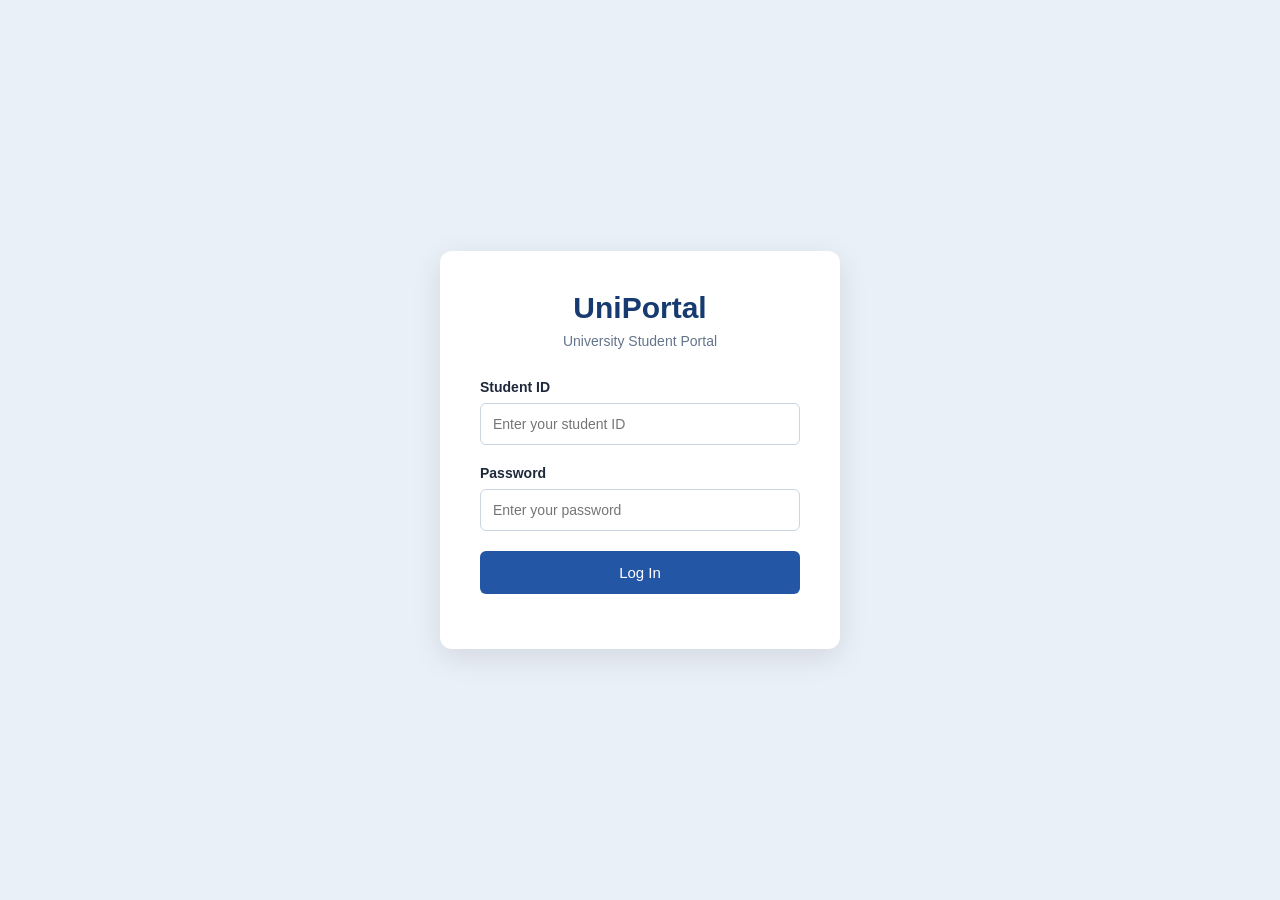
==== Uniportal/confirmation.html @ 0e0132c4 "Add files via upload" ====
<!DOCTYPE html>
<html lang="en">
<head>
    <meta charset="UTF-8">
    <meta name="viewport" content="width=device-width, initial-scale=1.0">
    <title>UniPortal - Confirm Registration</title>
    <link rel="stylesheet" href="style.css">
</head>
<body class="app-body">

    <div class="topbar">
        <div>
            <div class="topbar-brand">UniPortal</div>
            <div class="topbar-sub">Academic Affairs Management System</div>
        </div>
        <div class="topbar-user">Student ID: <span id="headerID"></span></div>
    </div>

    <div class="page">
        <div class="breadcrumb">
            Home &nbsp;&gt;&nbsp; Academic Affairs &nbsp;&gt;&nbsp;
            Course Registration &nbsp;&gt;&nbsp; <span>Confirmation</span>
        </div>

        <div class="card">
            <div class="step-indicator" id="stepLabel">Step 1 of 3</div>

            <!-- STEP 1 -->
            <div id="step1">
                <h2>Confirmation 1 of 3 — Review Your Selection</h2>
                <p class="muted">Please check that the information below is correct.</p>

                <div class="receipt">
                    <div class="receipt-row"><span>Student ID</span><span id="confID"></span></div>
                    <div class="receipt-row"><span>Course Code</span><span class="code" id="confCode"></span></div>
                    <div class="receipt-row"><span>Course Title</span><span id="confName"></span></div>
                    <div class="receipt-row"><span>Academic Term</span><span>Fall 2026 / Term 1</span></div>
                </div>

                <label class="check-line">
                    <input type="checkbox" id="check1">
                    I confirm that the course details shown above are correct.
                </label>

                <div class="btn-row">
                    <button type="button" class="btn" onclick="nextStep(1)">Next Confirmation</button>
                </div>
            </div>

            <!-- STEP 2 -->
            <div id="step2" style="display:none;">
                <h2>Confirmation 2 of 3 — Academic Policy Acknowledgement</h2>
                <p class="muted">Office of Academic Affairs · Student Regulations Section 4.2</p>

                <div class="info-box">
                    <b>Academic regulations extract.</b><br>
                    (a) A registered course may not be dropped after the add/drop deadline
                    without written approval from the course coordinator and the student's
                    academic advisor.<br>
                    (b) Attendance of at least 80% of all scheduled sessions is required for
                    eligibility to sit the final examination.<br>
                    (c) Any change to the registered course list after submission must be
                    requested in writing and is subject to a processing fee.<br>
                    (d) The University reserves the right to cancel a course due to
                    insufficient enrolment. In such cases an alternative course will be
                    assigned automatically.
                </div>

                <label class="check-line">
                    <input type="checkbox" id="check2">
                    I have read and understood the academic regulations stated above.
                </label>

                <div class="btn-row">
                    <button type="button" class="btn" onclick="nextStep(2)">Next Confirmation</button>
                </div>
            </div>

            <!-- STEP 3 -->
            <div id="step3" style="display:none;">
                <h2>Confirmation 3 of 3 — Final Declaration</h2>
                <p class="muted">This is the last step before your registration is recorded.</p>

                <div class="warn-box">
                    By submitting, you declare that the information provided is true and
                    complete. Once submitted, no further edits can be made through this
                    portal. Please review all previous confirmations carefully.
                </div>

                <label class="check-line">
                    <input type="checkbox" id="check3">
                    I declare that all information provided is accurate and complete.
                </label>

                <!-- BAD UX #3: the real submit button, styled to look like faint footer text -->
                <button type="button" class="hidden-submit" onclick="submitRegistration()"
                        title="Submit Course Registration">
                    Submit Course Registration
                </button>
            </div>
        </div>

        <div class="footer">UniPortal · Academic Affairs System · Version 3.7.2</div>
    </div>

    <script>
        /* ----------------------------------------------------------
           Guard: only a user who has selected a course may confirm.
           ---------------------------------------------------------- */
        const studentID = sessionStorage.getItem("studentID");
        const courseCode = sessionStorage.getItem("selectedCourseCode");
        const courseName = sessionStorage.getItem("selectedCourseName");

        if (!studentID) {
            window.location.href = "index.html";
        } else {
            document.getElementById("headerID").textContent = studentID;
            document.getElementById("confID").textContent = studentID;
        }

        if (!courseCode || !courseName) {
            window.location.href = "registration.html";
        } else {
            document.getElementById("confCode").textContent = courseCode;
            document.getElementById("confName").textContent = courseName;
        }

        /* ----------------------------------------------------------
           BAD UX #2: Multiple Confirmations
           Three separate confirmation screens, each with its own
           checkbox. Every one must be ticked before moving on.
           ---------------------------------------------------------- */
        function nextStep(current) {
            const box = document.getElementById("check" + current);
            if (!box.checked) {
                alert("Please tick the confirmation box before continuing.");
                return;
            }

            document.getElementById("step" + current).style.display = "none";
            const next = current + 1;
            document.getElementById("step" + next).style.display = "block";
            document.getElementById("stepLabel").textContent = "Step " + next + " of 3";
        }

        /* ----------------------------------------------------------
           Final submit. This function is only called by the hidden
           button at the bottom of step 3.
           ---------------------------------------------------------- */
        function submitRegistration() {
            if (!document.getElementById("check3").checked) {
                alert("Please confirm the final declaration before submitting.");
                return;
            }

            const reference =
                "UP-" + new Date().getFullYear() + "-" +
                Math.floor(100000 + Math.random() * 900000);

            sessionStorage.setItem("referenceNumber", reference);
            sessionStorage.setItem("registrationComplete", "true");
            window.location.href = "success.html";
        }
    </script>

</body>
</html>
---- Uniportal/style.css ----
* {
    margin: 0;
    padding: 0;
    box-sizing: border-box;
}

body {
    font-family: Arial, sans-serif;
    background: #eaf0f8;
    min-height: 100vh;
    display: flex;
    justify-content: center;
    align-items: center;
    color: #1e293b;
}

.login-container {
    background: white;
    width: 400px;
    max-width: 90%;
    padding: 40px;
    border-radius: 12px;
    box-shadow: 0 8px 30px rgba(0, 0, 0, 0.1);
}

h1 {
    text-align: center;
    color: #173b70;
    font-size: 30px;
    margin-bottom: 8px;
}

.subtitle {
    text-align: center;
    color: #64748b;
    font-size: 14px;
    margin-bottom: 30px;
}

label {
    display: block;
    margin-bottom: 8px;
    font-size: 14px;
    font-weight: bold;
}

input {
    width: 100%;
    padding: 12px;
    margin-bottom: 20px;
    border: 1px solid #cbd5e1;
    border-radius: 6px;
    font-size: 14px;
}

button {
    width: 100%;
    padding: 13px;
    background: #2456a6;
    color: white;
    border: none;
    border-radius: 6px;
    font-size: 15px;
    cursor: pointer;
}

button:hover {
    background: #173b70;
}

#errorMessage {
    color: red;
    font-size: 13px;
    margin-top: 15px;
    text-align: center;
}

/* ============================================================
   UniPortal - Academic system pages
   Above styles are untouched (login page + old dashboard).
   Everything below is NEW and only used by the new pages.
   ============================================================ */

/* New pages use normal top-to-bottom layout */
.app-body {
    display: block;
}

/* Top navigation bar */
.topbar {
    background: #173b70;
    color: #ffffff;
    padding: 14px 32px;
    display: flex;
    justify-content: space-between;
    align-items: center;
}
.topbar-brand {
    font-size: 18px;
    font-weight: bold;
    letter-spacing: 0.5px;
}
.topbar-sub {
    font-size: 11px;
    opacity: 0.75;
    margin-top: 3px;
}
.topbar-user {
    font-size: 13px;
    opacity: 0.9;
}

/* Page container */
.page {
    max-width: 960px;
    margin: 28px auto 40px;
    padding: 0 20px;
}

/* Breadcrumb navigation */
.breadcrumb {
    font-size: 12px;
    color: #64748b;
    margin-bottom: 16px;
}
.breadcrumb span {
    color: #2456a6;
}

/* Content card */
.card {
    background: #ffffff;
    border: 1px solid #dbe3ee;
    border-radius: 8px;
    padding: 28px 32px;
    box-shadow: 0 2px 10px rgba(15, 42, 80, 0.05);
    margin-bottom: 20px;
}
.card h2 {
    color: #173b70;
    font-size: 20px;
    margin-bottom: 6px;
}
.card h3 {
    color: #1e293b;
    font-size: 15px;
    margin: 24px 0 10px;
}
.muted {
    color: #64748b;
    font-size: 13px;
    line-height: 1.6;
}
.divider {
    height: 1px;
    background: #e2e8f0;
    margin: 22px 0;
}

/* Buttons on app pages (override the full-width login button) */
.btn {
    display: inline-block;
    width: auto;
    padding: 10px 22px;
    background: #2456a6;
    color: #ffffff;
    border: none;
    border-radius: 5px;
    font-size: 14px;
    cursor: pointer;
    text-decoration: none;
}
.btn:hover {
    background: #173b70;
}
.btn-secondary {
    background: #f1f5f9;
    color: #334155;
    border: 1px solid #cbd5e1;
}
.btn-secondary:hover {
    background: #e2e8f0;
}
.btn-small {
    padding: 7px 14px;
    font-size: 13px;
}
.btn-row {
    margin-top: 24px;
    display: flex;
    gap: 12px;
    align-items: center;
    flex-wrap: wrap;
}

/* Form fields on app pages */
.field {
    margin-bottom: 16px;
    max-width: 380px;
}
.field label {
    display: block;
    margin-bottom: 6px;
    font-size: 13px;
    font-weight: bold;
    color: #334155;
}
.field input,
.field select {
    width: 100%;
    padding: 10px 12px;
    margin: 0;
    border: 1px solid #cbd5e1;
    border-radius: 5px;
    font-size: 14px;
    background: #ffffff;
}

/* Info and warning boxes */
.info-box {
    background: #f1f6fd;
    border: 1px solid #c9d9f0;
    border-left: 4px solid #2456a6;
    padding: 12px 16px;
    font-size: 13px;
    color: #334155;
    line-height: 1.6;
    margin: 16px 0;
}
.warn-box {
    background: #fff8ed;
    border: 1px solid #f1d9ac;
    border-left: 4px solid #c98a12;
    padding: 12px 16px;
    font-size: 13px;
    color: #6b4e13;
    line-height: 1.6;
    margin: 16px 0;
}
.error-text {
    color: #c02626;
    font-size: 13px;
    margin-top: 10px;
    min-height: 18px;
}

/* Course table */
table.course-table {
    width: 100%;
    border-collapse: collapse;
    font-size: 13px;
    margin-top: 8px;
}
.course-table th {
    background: #f1f5f9;
    color: #334155;
    text-align: left;
    font-weight: bold;
    padding: 10px 12px;
    border: 1px solid #dbe3ee;
}
.course-table td {
    padding: 10px 12px;
    border: 1px solid #e2e8f0;
    color: #1e293b;
}
.course-table td:first-child {
    text-align: center;
    width: 44px;
}
.course-table input[type="checkbox"] {
    width: 16px;
    height: 16px;
    margin: 0;
    cursor: pointer;
}
.code {
    font-family: monospace;
    color: #173b70;
    font-weight: bold;
}
.full-tag {
    color: #c02626;
    font-size: 12px;
}

/* Session countdown */
.session-timer {
    font-size: 12px;
    color: #64748b;
}
.session-timer b {
    color: #c98a12;
}

/* Confirmation steps */
.step-indicator {
    font-size: 12px;
    color: #2456a6;
    font-weight: bold;
    letter-spacing: 0.5px;
    margin-bottom: 12px;
    text-transform: uppercase;
}
.check-line {
    display: flex;
    align-items: flex-start;
    gap: 10px;
    margin: 18px 0;
    font-size: 14px;
    color: #1e293b;
}
.check-line input {
    width: 16px;
    height: 16px;
    margin: 2px 0 0;
    cursor: pointer;
}

/* BAD UX #3: the real submit button, made almost invisible */
.hidden-submit {
    display: inline-block;
    margin-top: 28px;
    background: transparent;
    border: none;
    color: #cbd5e1;
    font-size: 11px;
    font-family: Arial, sans-serif;
    text-decoration: underline;
    cursor: pointer;
    padding: 2px;
}
.hidden-submit:hover {
    color: #94a3b8;
}

/* BAD UX #4: session timeout modal */
.modal-overlay {
    display: none;
    position: fixed;
    top: 0;
    left: 0;
    right: 0;
    bottom: 0;
    background: rgba(15, 30, 55, 0.55);
    justify-content: center;
    align-items: center;
    z-index: 999;
}
.modal-overlay.show {
    display: flex;
}
.modal {
    background: #ffffff;
    width: 420px;
    max-width: 90%;
    border-radius: 8px;
    padding: 28px;
    box-shadow: 0 12px 40px rgba(0, 0, 0, 0.25);
}
.modal h2 {
    color: #173b70;
    font-size: 18px;
    margin-bottom: 12px;
}
.modal p {
    font-size: 13px;
    color: #475569;
    line-height: 1.6;
    margin-bottom: 16px;
}
.modal .btn {
    width: 100%;
}

/* Success page */
.success-badge {
    display: inline-block;
    background: #e7f6ec;
    color: #166534;
    border: 1px solid #b7e1c1;
    border-radius: 4px;
    padding: 6px 12px;
    font-size: 13px;
    font-weight: bold;
    margin-bottom: 16px;
}
.receipt {
    background: #f8fafc;
    border: 1px dashed #cbd5e1;
    padding: 18px 20px;
    border-radius: 6px;
}
.receipt-row {
    display: flex;
    justify-content: space-between;
    font-size: 13px;
    padding: 6px 0;
    border-bottom: 1px solid #e2e8f0;
}
.receipt-row:last-child {
    border-bottom: none;
}
.receipt-row span:first-child {
    color: #64748b;
}

/* Footer */
.footer {
    text-align: center;
    color: #94a3b8;
    font-size: 12px;
    padding: 24px 0 40px;
}
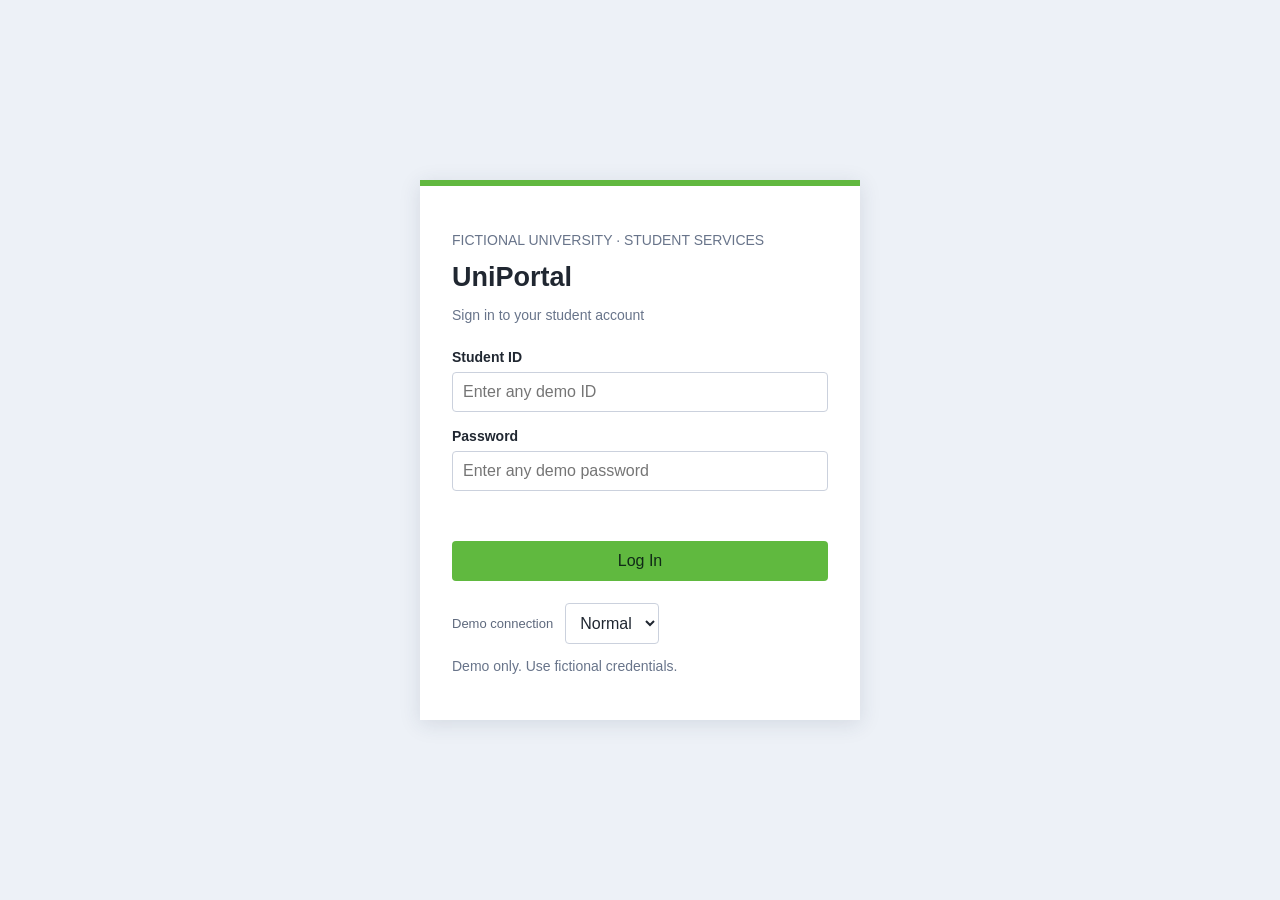
==== commit a8781645: "Build fictional course enrollment demo" ====
--- a/Uniportal/confirmation.html
+++ b/Uniportal/confirmation.html
@@ -1,167 +1,2 @@
-<!DOCTYPE html>
-<html lang="en">
-<head>
-    <meta charset="UTF-8">
-    <meta name="viewport" content="width=device-width, initial-scale=1.0">
-    <title>UniPortal - Confirm Registration</title>
-    <link rel="stylesheet" href="style.css">
-</head>
-<body class="app-body">
-
-    <div class="topbar">
-        <div>
-            <div class="topbar-brand">UniPortal</div>
-            <div class="topbar-sub">Academic Affairs Management System</div>
-        </div>
-        <div class="topbar-user">Student ID: <span id="headerID"></span></div>
-    </div>
-
-    <div class="page">
-        <div class="breadcrumb">
-            Home &nbsp;&gt;&nbsp; Academic Affairs &nbsp;&gt;&nbsp;
-            Course Registration &nbsp;&gt;&nbsp; <span>Confirmation</span>
-        </div>
-
-        <div class="card">
-            <div class="step-indicator" id="stepLabel">Step 1 of 3</div>
-
-            <!-- STEP 1 -->
-            <div id="step1">
-                <h2>Confirmation 1 of 3 — Review Your Selection</h2>
-                <p class="muted">Please check that the information below is correct.</p>
-
-                <div class="receipt">
-                    <div class="receipt-row"><span>Student ID</span><span id="confID"></span></div>
-                    <div class="receipt-row"><span>Course Code</span><span class="code" id="confCode"></span></div>
-                    <div class="receipt-row"><span>Course Title</span><span id="confName"></span></div>
-                    <div class="receipt-row"><span>Academic Term</span><span>Fall 2026 / Term 1</span></div>
-                </div>
-
-                <label class="check-line">
-                    <input type="checkbox" id="check1">
-                    I confirm that the course details shown above are correct.
-                </label>
-
-                <div class="btn-row">
-                    <button type="button" class="btn" onclick="nextStep(1)">Next Confirmation</button>
-                </div>
-            </div>
-
-            <!-- STEP 2 -->
-            <div id="step2" style="display:none;">
-                <h2>Confirmation 2 of 3 — Academic Policy Acknowledgement</h2>
-                <p class="muted">Office of Academic Affairs · Student Regulations Section 4.2</p>
-
-                <div class="info-box">
-                    <b>Academic regulations extract.</b><br>
-                    (a) A registered course may not be dropped after the add/drop deadline
-                    without written approval from the course coordinator and the student's
-                    academic advisor.<br>
-                    (b) Attendance of at least 80% of all scheduled sessions is required for
-                    eligibility to sit the final examination.<br>
-                    (c) Any change to the registered course list after submission must be
-                    requested in writing and is subject to a processing fee.<br>
-                    (d) The University reserves the right to cancel a course due to
-                    insufficient enrolment. In such cases an alternative course will be
-                    assigned automatically.
-                </div>
-
-                <label class="check-line">
-                    <input type="checkbox" id="check2">
-                    I have read and understood the academic regulations stated above.
-                </label>
-
-                <div class="btn-row">
-                    <button type="button" class="btn" onclick="nextStep(2)">Next Confirmation</button>
-                </div>
-            </div>
-
-            <!-- STEP 3 -->
-            <div id="step3" style="display:none;">
-                <h2>Confirmation 3 of 3 — Final Declaration</h2>
-                <p class="muted">This is the last step before your registration is recorded.</p>
-
-                <div class="warn-box">
-                    By submitting, you declare that the information provided is true and
-                    complete. Once submitted, no further edits can be made through this
-                    portal. Please review all previous confirmations carefully.
-                </div>
-
-                <label class="check-line">
-                    <input type="checkbox" id="check3">
-                    I declare that all information provided is accurate and complete.
-                </label>
-
-                <!-- BAD UX #3: the real submit button, styled to look like faint footer text -->
-                <button type="button" class="hidden-submit" onclick="submitRegistration()"
-                        title="Submit Course Registration">
-                    Submit Course Registration
-                </button>
-            </div>
-        </div>
-
-        <div class="footer">UniPortal · Academic Affairs System · Version 3.7.2</div>
-    </div>
-
-    <script>
-        /* ----------------------------------------------------------
-           Guard: only a user who has selected a course may confirm.
-           ---------------------------------------------------------- */
-        const studentID = sessionStorage.getItem("studentID");
-        const courseCode = sessionStorage.getItem("selectedCourseCode");
-        const courseName = sessionStorage.getItem("selectedCourseName");
-
-        if (!studentID) {
-            window.location.href = "index.html";
-        } else {
-            document.getElementById("headerID").textContent = studentID;
-            document.getElementById("confID").textContent = studentID;
-        }
-
-        if (!courseCode || !courseName) {
-            window.location.href = "registration.html";
-        } else {
-            document.getElementById("confCode").textContent = courseCode;
-            document.getElementById("confName").textContent = courseName;
-        }
-
-        /* ----------------------------------------------------------
-           BAD UX #2: Multiple Confirmations
-           Three separate confirmation screens, each with its own
-           checkbox. Every one must be ticked before moving on.
-           ---------------------------------------------------------- */
-        function nextStep(current) {
-            const box = document.getElementById("check" + current);
-            if (!box.checked) {
-                alert("Please tick the confirmation box before continuing.");
-                return;
-            }
-
-            document.getElementById("step" + current).style.display = "none";
-            const next = current + 1;
-            document.getElementById("step" + next).style.display = "block";
-            document.getElementById("stepLabel").textContent = "Step " + next + " of 3";
-        }
-
-        /* ----------------------------------------------------------
-           Final submit. This function is only called by the hidden
-           button at the bottom of step 3.
-           ---------------------------------------------------------- */
-        function submitRegistration() {
-            if (!document.getElementById("check3").checked) {
-                alert("Please confirm the final declaration before submitting.");
-                return;
-            }
-
-            const reference =
-                "UP-" + new Date().getFullYear() + "-" +
-                Math.floor(100000 + Math.random() * 900000);
-
-            sessionStorage.setItem("referenceNumber", reference);
-            sessionStorage.setItem("registrationComplete", "true");
-            window.location.href = "success.html";
-        }
-    </script>
-
-</body>
-</html>
+<!doctype html>
+<html lang="en"><head><meta charset="utf-8"><meta name="viewport" content="width=device-width,initial-scale=1"><meta name="theme-color" content="#61b83f"><title>UniPortal | Student Services</title><link rel="stylesheet" href="style.css"><script src="script.js" defer></script></head><body><div id="app"></div></body></html>
--- a/Uniportal/style.css
+++ b/Uniportal/style.css
@@ -1,415 +1,101 @@
-
-* {
-    margin: 0;
-    padding: 0;
-    box-sizing: border-box;
+:root{font-family:Arial,sans-serif;color:#202731;background:#f2f4f9;font-size:16px}
+*{box-sizing:border-box}
+body{margin:0}
+button,input,select{font:inherit}
+button,select{cursor:pointer}
+button:disabled{cursor:wait;opacity:.65}
+a{color:inherit}
+.shell{min-height:100vh;padding-left:64px}
+.sidebar{position:fixed;inset:0 auto 0 0;width:64px;background:#61b83f;display:flex;flex-direction:column;align-items:center;gap:12px;padding:12px 6px;z-index:2}
+.nav-icon{display:grid;place-items:center;border:0;background:transparent;color:#173f30;width:44px;height:44px;border-radius:4px;font-size:22px;text-decoration:none}
+.nav-icon.active,.nav-icon:hover{background:#fff;color:#59ad3e}
+.nav-bottom{margin-top:auto}
+.topbar{background:#fff;min-height:65px;display:flex;align-items:center;justify-content:space-between;padding:12px 28px;border-bottom:1px solid #dce1e9}
+.topbar h1{font-size:22px;font-weight:400;margin:0}
+.tools{display:flex;align-items:center;gap:10px}
+.delay-label{font-size:13px;color:#5e697d}
+.delay-select,select,input{border:1px solid #cbd1dd;border-radius:4px;background:white;padding:10px;color:#202731}
+.content{padding:24px 28px;max-width:1450px;margin:auto}
+.heading-row,.toolbar,.toolbar-actions,.tabs,.row{display:flex;align-items:center;gap:12px}
+.heading-row{justify-content:space-between;flex-wrap:wrap;margin-bottom:20px}
+.heading-row h2{font-size:29px;font-weight:400;margin:0}
+.tabs{gap:28px;color:#68728a}
+.tabs span:first-child{color:#202731;border-bottom:2px solid #61b83f;padding:12px}
+.dashboard-grid{display:grid;grid-template-columns:1fr 1fr;gap:16px;align-items:start}
+.column{display:grid;gap:16px}
+.widget{background:#e3e7f1;padding:14px;border-radius:4px}
+.widget h3{font-size:20px;font-weight:400;margin:0 0 18px}
+.widget-body{background:white;padding:17px;border-radius:4px;line-height:1.55;color:#606b7f}
+.widget-body strong{color:#222}
+.widget.empty .widget-body{text-align:center}
+.text-link{border:0;background:none;color:#436393;padding:0;text-decoration:underline;cursor:pointer}
+.btn{border:1px solid transparent;border-radius:4px;padding:10px 17px;background:#60b93f;color:#102a17;white-space:nowrap}
+.btn:hover{background:#51a934}
+.btn.secondary{background:#f4f6fa;border-color:#aab3c2;color:#303a4c}
+.btn.secondary:hover{background:#e6eaf1}
+.btn.muted{background:#e1e5ee;color:#677086}
+.toolbar{justify-content:space-between;flex-wrap:wrap;padding-bottom:16px;border-bottom:1px solid #d2d7e1}
+.toolbar+.toolbar{padding-top:16px;border:0}
+.toolbar-actions{flex-wrap:wrap}
+.field{display:grid;gap:7px;margin-bottom:16px}
+.field label{font-size:14px;font-weight:bold}
+.field input{width:100%}
+.term{min-width:260px}
+.search{max-width:240px}
+.table-wrap{overflow-x:auto}
+.course-table{width:100%;border-spacing:0 7px;min-width:840px;text-align:left}
+.course-table th{font-size:12px;letter-spacing:.04em;color:#65718b;padding:12px}
+.course-table td{background:white;padding:14px 12px;border-block:1px solid #e1e6ed}
+.course-table td:first-child{border-left:1px solid #e1e6ed;border-radius:4px 0 0 4px}
+.course-table td:last-child{border-right:1px solid #e1e6ed;border-radius:0 4px 4px 0}
+.course-code{line-height:1.5}
+.course-code small{display:block;color:#657086}
+.status{font-size:13px;color:#3d8a43;font-weight:bold}
+.status.closed{color:#ba4050}
+.select-course{width:18px;height:18px;accent-color:#62b83f}
+.session{font-size:13px;color:#6a7488}
+.card{max-width:760px;background:#fff;border:1px solid #e0e5ed;border-radius:4px;padding:26px;margin:auto}
+.card h2{font-size:24px;font-weight:400;margin:0 0 12px}
+.card p{line-height:1.6;color:#5f6a7d}
+.notice{background:#edf3e9;border-left:4px solid #61b83f;padding:15px;line-height:1.5;margin:20px 0}
+.warning{background:#fff7e7;border-left-color:#d69c39}
+.login-page{min-height:100vh;display:grid;place-items:center;padding:24px;background:#edf1f7}
+.login-card{width:min(440px,100%);background:#fff;border-top:6px solid #61b83f;padding:32px;box-shadow:0 4px 20px #243b5320}
+.brand{font-size:27px;margin:0 0 6px}
+.eyebrow,.subtle{color:#68748a;font-size:14px}
+.login-card form{margin-top:26px}
+.login-card .btn{width:100%}
+.error{color:#b53445;min-height:1.4em;font-size:14px}
+.step{font-size:13px;color:#5a7082;text-transform:uppercase;letter-spacing:.06em}
+.receipt{background:#f6f8fb;padding:16px;margin:20px 0}
+.receipt-row{display:flex;justify-content:space-between;gap:16px;padding:8px 0;border-bottom:1px solid #e2e6ed}
+.receipt-row:last-child{border:0}
+.checkline{display:flex;align-items:flex-start;gap:10px;margin:24px 0;line-height:1.5}
+.checkline input{width:18px;height:18px;accent-color:#61b83f;flex-shrink:0}
+.hidden-submit{border:0;background:transparent;color:#7d879a;text-decoration:underline;font-size:12px;padding:2px;cursor:pointer}
+.hidden-submit:focus{outline:2px solid #315d93}
+.success-label{display:inline-block;color:#276e34;background:#e5f4e4;padding:7px 12px;border-radius:4px;font-weight:bold}
+.overlay{position:fixed;inset:0;background:#1d2a3d80;display:grid;place-items:center;z-index:10;padding:20px}
+.modal{background:white;max-width:440px;width:100%;padding:26px;border-radius:4px;box-shadow:0 12px 36px #0003}
+.modal h2{margin-top:0;font-size:21px}
+.loading{position:fixed;inset:0;background:#ffffffa6;z-index:20;display:grid;place-items:center}
+.loading-box{background:white;padding:18px 28px;border:1px solid #d9e0e8;box-shadow:0 4px 18px #0002;border-radius:4px}
+.spinner{display:inline-block;width:17px;height:17px;border:2px solid #c4dec0;border-top-color:#55ac3a;border-radius:50%;animation:spin .8s linear infinite;vertical-align:middle;margin-right:10px}
+@keyframes spin{to{transform:rotate(360deg)}
 }
-
-body {
-    font-family: Arial, sans-serif;
-    background: #eaf0f8;
-    min-height: 100vh;
-    display: flex;
-    justify-content: center;
-    align-items: center;
-    color: #1e293b;
+.footer{text-align:center;color:#798497;font-size:12px;padding:28px}
+.visually-hidden{position:absolute;width:1px;height:1px;padding:0;margin:-1px;overflow:hidden;clip:rect(0,0,0,0);white-space:nowrap;border:0}
+@media(max-width:700px){.shell{padding-left:48px}
+.sidebar{width:48px;padding-inline:2px}
+.nav-icon{width:40px;height:40px}
+.topbar{padding:12px 14px}
+.topbar h1{font-size:19px}
+.content{padding:18px 14px}
+.dashboard-grid{grid-template-columns:1fr}
+.tabs{gap:12px;font-size:13px}
+.delay-label{display:none}
+.toolbar-actions{gap:6px}
+.btn{padding:10px}
+.term{min-width:0;width:100%}
+.receipt-row{flex-direction:column;gap:2px}
 }
-
-.login-container {
-    background: white;
-    width: 400px;
-    max-width: 90%;
-    padding: 40px;
-    border-radius: 12px;
-    box-shadow: 0 8px 30px rgba(0, 0, 0, 0.1);
-}
-
-h1 {
-    text-align: center;
-    color: #173b70;
-    font-size: 30px;
-    margin-bottom: 8px;
-}
-
-.subtitle {
-    text-align: center;
-    color: #64748b;
-    font-size: 14px;
-    margin-bottom: 30px;
-}
-
-label {
-    display: block;
-    margin-bottom: 8px;
-    font-size: 14px;
-    font-weight: bold;
-}
-
-input {
-    width: 100%;
-    padding: 12px;
-    margin-bottom: 20px;
-    border: 1px solid #cbd5e1;
-    border-radius: 6px;
-    font-size: 14px;
-}
-
-button {
-    width: 100%;
-    padding: 13px;
-    background: #2456a6;
-    color: white;
-    border: none;
-    border-radius: 6px;
-    font-size: 15px;
-    cursor: pointer;
-}
-
-button:hover {
-    background: #173b70;
-}
-
-#errorMessage {
-    color: red;
-    font-size: 13px;
-    margin-top: 15px;
-    text-align: center;
-}
-
-/* ============================================================
-   UniPortal - Academic system pages
-   Above styles are untouched (login page + old dashboard).
-   Everything below is NEW and only used by the new pages.
-   ============================================================ */
-
-/* New pages use normal top-to-bottom layout */
-.app-body {
-    display: block;
-}
-
-/* Top navigation bar */
-.topbar {
-    background: #173b70;
-    color: #ffffff;
-    padding: 14px 32px;
-    display: flex;
-    justify-content: space-between;
-    align-items: center;
-}
-.topbar-brand {
-    font-size: 18px;
-    font-weight: bold;
-    letter-spacing: 0.5px;
-}
-.topbar-sub {
-    font-size: 11px;
-    opacity: 0.75;
-    margin-top: 3px;
-}
-.topbar-user {
-    font-size: 13px;
-    opacity: 0.9;
-}
-
-/* Page container */
-.page {
-    max-width: 960px;
-    margin: 28px auto 40px;
-    padding: 0 20px;
-}
-
-/* Breadcrumb navigation */
-.breadcrumb {
-    font-size: 12px;
-    color: #64748b;
-    margin-bottom: 16px;
-}
-.breadcrumb span {
-    color: #2456a6;
-}
-
-/* Content card */
-.card {
-    background: #ffffff;
-    border: 1px solid #dbe3ee;
-    border-radius: 8px;
-    padding: 28px 32px;
-    box-shadow: 0 2px 10px rgba(15, 42, 80, 0.05);
-    margin-bottom: 20px;
-}
-.card h2 {
-    color: #173b70;
-    font-size: 20px;
-    margin-bottom: 6px;
-}
-.card h3 {
-    color: #1e293b;
-    font-size: 15px;
-    margin: 24px 0 10px;
-}
-.muted {
-    color: #64748b;
-    font-size: 13px;
-    line-height: 1.6;
-}
-.divider {
-    height: 1px;
-    background: #e2e8f0;
-    margin: 22px 0;
-}
-
-/* Buttons on app pages (override the full-width login button) */
-.btn {
-    display: inline-block;
-    width: auto;
-    padding: 10px 22px;
-    background: #2456a6;
-    color: #ffffff;
-    border: none;
-    border-radius: 5px;
-    font-size: 14px;
-    cursor: pointer;
-    text-decoration: none;
-}
-.btn:hover {
-    background: #173b70;
-}
-.btn-secondary {
-    background: #f1f5f9;
-    color: #334155;
-    border: 1px solid #cbd5e1;
-}
-.btn-secondary:hover {
-    background: #e2e8f0;
-}
-.btn-small {
-    padding: 7px 14px;
-    font-size: 13px;
-}
-.btn-row {
-    margin-top: 24px;
-    display: flex;
-    gap: 12px;
-    align-items: center;
-    flex-wrap: wrap;
-}
-
-/* Form fields on app pages */
-.field {
-    margin-bottom: 16px;
-    max-width: 380px;
-}
-.field label {
-    display: block;
-    margin-bottom: 6px;
-    font-size: 13px;
-    font-weight: bold;
-    color: #334155;
-}
-.field input,
-.field select {
-    width: 100%;
-    padding: 10px 12px;
-    margin: 0;
-    border: 1px solid #cbd5e1;
-    border-radius: 5px;
-    font-size: 14px;
-    background: #ffffff;
-}
-
-/* Info and warning boxes */
-.info-box {
-    background: #f1f6fd;
-    border: 1px solid #c9d9f0;
-    border-left: 4px solid #2456a6;
-    padding: 12px 16px;
-    font-size: 13px;
-    color: #334155;
-    line-height: 1.6;
-    margin: 16px 0;
-}
-.warn-box {
-    background: #fff8ed;
-    border: 1px solid #f1d9ac;
-    border-left: 4px solid #c98a12;
-    padding: 12px 16px;
-    font-size: 13px;
-    color: #6b4e13;
-    line-height: 1.6;
-    margin: 16px 0;
-}
-.error-text {
-    color: #c02626;
-    font-size: 13px;
-    margin-top: 10px;
-    min-height: 18px;
-}
-
-/* Course table */
-table.course-table {
-    width: 100%;
-    border-collapse: collapse;
-    font-size: 13px;
-    margin-top: 8px;
-}
-.course-table th {
-    background: #f1f5f9;
-    color: #334155;
-    text-align: left;
-    font-weight: bold;
-    padding: 10px 12px;
-    border: 1px solid #dbe3ee;
-}
-.course-table td {
-    padding: 10px 12px;
-    border: 1px solid #e2e8f0;
-    color: #1e293b;
-}
-.course-table td:first-child {
-    text-align: center;
-    width: 44px;
-}
-.course-table input[type="checkbox"] {
-    width: 16px;
-    height: 16px;
-    margin: 0;
-    cursor: pointer;
-}
-.code {
-    font-family: monospace;
-    color: #173b70;
-    font-weight: bold;
-}
-.full-tag {
-    color: #c02626;
-    font-size: 12px;
-}
-
-/* Session countdown */
-.session-timer {
-    font-size: 12px;
-    color: #64748b;
-}
-.session-timer b {
-    color: #c98a12;
-}
-
-/* Confirmation steps */
-.step-indicator {
-    font-size: 12px;
-    color: #2456a6;
-    font-weight: bold;
-    letter-spacing: 0.5px;
-    margin-bottom: 12px;
-    text-transform: uppercase;
-}
-.check-line {
-    display: flex;
-    align-items: flex-start;
-    gap: 10px;
-    margin: 18px 0;
-    font-size: 14px;
-    color: #1e293b;
-}
-.check-line input {
-    width: 16px;
-    height: 16px;
-    margin: 2px 0 0;
-    cursor: pointer;
-}
-
-/* BAD UX #3: the real submit button, made almost invisible */
-.hidden-submit {
-    display: inline-block;
-    margin-top: 28px;
-    background: transparent;
-    border: none;
-    color: #cbd5e1;
-    font-size: 11px;
-    font-family: Arial, sans-serif;
-    text-decoration: underline;
-    cursor: pointer;
-    padding: 2px;
-}
-.hidden-submit:hover {
-    color: #94a3b8;
-}
-
-/* BAD UX #4: session timeout modal */
-.modal-overlay {
-    display: none;
-    position: fixed;
-    top: 0;
-    left: 0;
-    right: 0;
-    bottom: 0;
-    background: rgba(15, 30, 55, 0.55);
-    justify-content: center;
-    align-items: center;
-    z-index: 999;
-}
-.modal-overlay.show {
-    display: flex;
-}
-.modal {
-    background: #ffffff;
-    width: 420px;
-    max-width: 90%;
-    border-radius: 8px;
-    padding: 28px;
-    box-shadow: 0 12px 40px rgba(0, 0, 0, 0.25);
-}
-.modal h2 {
-    color: #173b70;
-    font-size: 18px;
-    margin-bottom: 12px;
-}
-.modal p {
-    font-size: 13px;
-    color: #475569;
-    line-height: 1.6;
-    margin-bottom: 16px;
-}
-.modal .btn {
-    width: 100%;
-}
-
-/* Success page */
-.success-badge {
-    display: inline-block;
-    background: #e7f6ec;
-    color: #166534;
-    border: 1px solid #b7e1c1;
-    border-radius: 4px;
-    padding: 6px 12px;
-    font-size: 13px;
-    font-weight: bold;
-    margin-bottom: 16px;
-}
-.receipt {
-    background: #f8fafc;
-    border: 1px dashed #cbd5e1;
-    padding: 18px 20px;
-    border-radius: 6px;
-}
-.receipt-row {
-    display: flex;
-    justify-content: space-between;
-    font-size: 13px;
-    padding: 6px 0;
-    border-bottom: 1px solid #e2e8f0;
-}
-.receipt-row:last-child {
-    border-bottom: none;
-}
-.receipt-row span:first-child {
-    color: #64748b;
-}
-
-/* Footer */
-.footer {
-    text-align: center;
-    color: #94a3b8;
-    font-size: 12px;
-    padding: 24px 0 40px;
-}
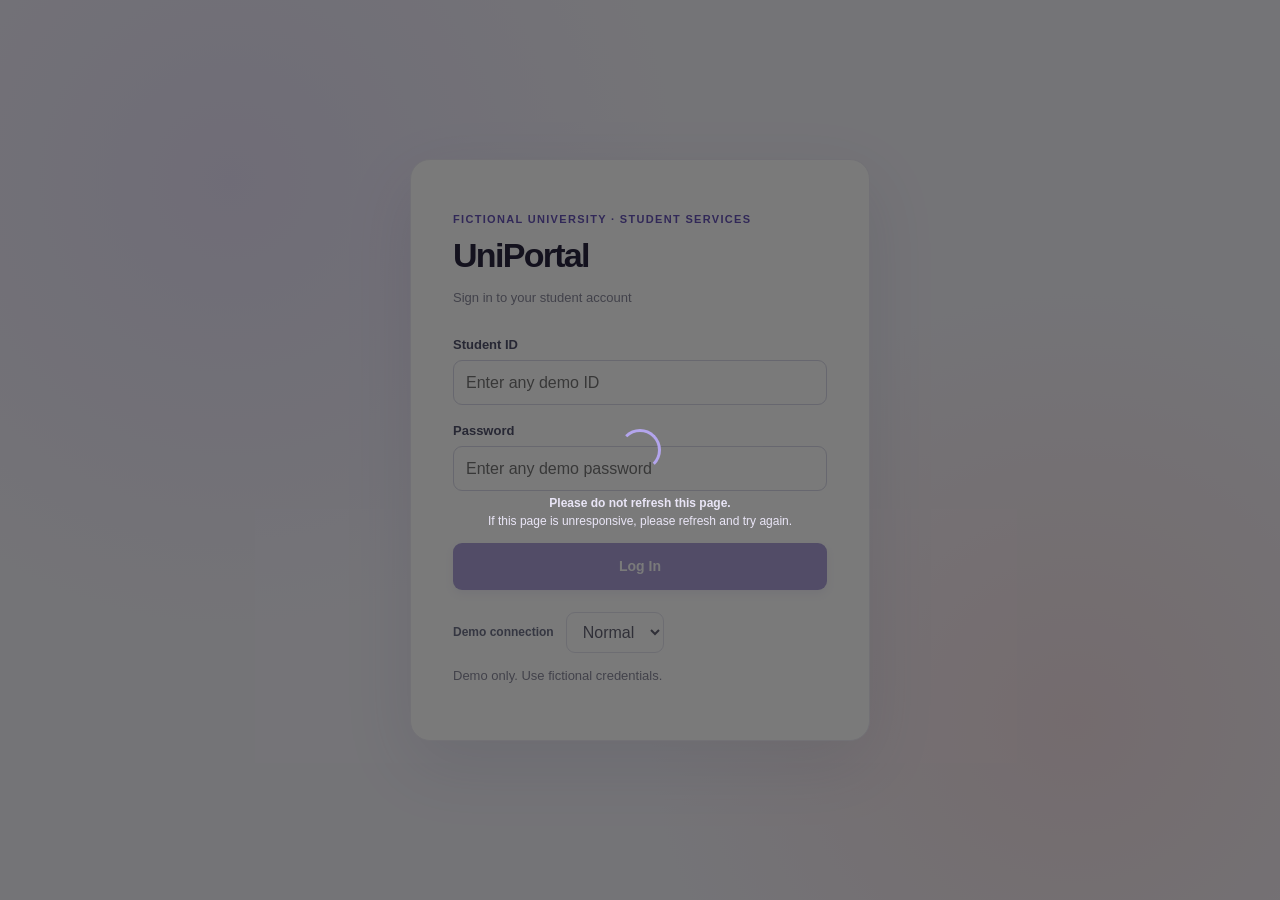
==== commit 2e84cfee: "Update Site source" ====
--- a/Uniportal/confirmation.html
+++ b/Uniportal/confirmation.html
@@ -1,2 +1,2 @@
 <!doctype html>
-<html lang="en"><head><meta charset="utf-8"><meta name="viewport" content="width=device-width,initial-scale=1"><meta name="theme-color" content="#61b83f"><title>UniPortal | Student Services</title><link rel="stylesheet" href="style.css"><script src="script.js" defer></script></head><body><div id="app"></div></body></html>
+<html lang="en"><head><meta charset="utf-8"><meta name="viewport" content="width=device-width,initial-scale=1"><meta name="theme-color" content="#24213e"><title>UniPortal | Student Services</title><link rel="stylesheet" href="style.css"><script src="sections.js" defer></script><script src="script.js" defer></script></head><body><div id="app"></div></body></html>
--- a/Uniportal/style.css
+++ b/Uniportal/style.css
@@ -1,101 +1,42 @@
-:root{font-family:Arial,sans-serif;color:#202731;background:#f2f4f9;font-size:16px}
+:root{font-family:Inter,"Segoe UI",Arial,sans-serif;color:#20243c;background:#f4f3fa;font-size:16px;--ink:#25243c;--muted:#70738a;--purple:#6754b8;--purple-dark:#504095;--border:#e5e4ee;--surface:#fff;--nav:#24213e}
 *{box-sizing:border-box}
 body{margin:0}
 button,input,select{font:inherit}
 button,select{cursor:pointer}
-button:disabled{cursor:wait;opacity:.65}
+button:disabled{cursor:wait;opacity:.55}
 a{color:inherit}
-.shell{min-height:100vh;padding-left:64px}
-.sidebar{position:fixed;inset:0 auto 0 0;width:64px;background:#61b83f;display:flex;flex-direction:column;align-items:center;gap:12px;padding:12px 6px;z-index:2}
-.nav-icon{display:grid;place-items:center;border:0;background:transparent;color:#173f30;width:44px;height:44px;border-radius:4px;font-size:22px;text-decoration:none}
-.nav-icon.active,.nav-icon:hover{background:#fff;color:#59ad3e}
+.shell{min-height:100vh;padding-left:76px}
+.sidebar{position:fixed;inset:0 auto 0 0;width:76px;background:linear-gradient(180deg,#292445,#1b1b32);display:flex;flex-direction:column;align-items:center;gap:12px;padding:20px 8px;z-index:2;box-shadow:4px 0 24px #27234212}
+.nav-logo{width:45px;height:45px;display:flex;align-items:center;justify-content:center;border-radius:14px;background:#fff;color:#52409a;font-weight:800;font-size:25px;letter-spacing:-2px;margin-bottom:28px}.nav-logo span{color:#ec9e80}
+.nav-icon{display:grid;place-items:center;border:0;background:transparent;color:#b8b3d0;width:46px;height:46px;border-radius:13px;font-size:22px;text-decoration:none;transition:background .18s,color .18s}
+.nav-icon.active,.nav-icon:hover{background:#7564bc;color:#fff}
 .nav-bottom{margin-top:auto}
-.topbar{background:#fff;min-height:65px;display:flex;align-items:center;justify-content:space-between;padding:12px 28px;border-bottom:1px solid #dce1e9}
-.topbar h1{font-size:22px;font-weight:400;margin:0}
+.topbar{background:#ffffffdc;min-height:76px;display:flex;align-items:center;justify-content:space-between;padding:14px 38px;border-bottom:1px solid var(--border)}
+.topbar h1{font-size:19px;font-weight:700;letter-spacing:-.02em;margin:0}
 .tools{display:flex;align-items:center;gap:10px}
-.delay-label{font-size:13px;color:#5e697d}
-.delay-select,select,input{border:1px solid #cbd1dd;border-radius:4px;background:white;padding:10px;color:#202731}
-.content{padding:24px 28px;max-width:1450px;margin:auto}
+.delay-label{font-size:12px;font-weight:600;color:var(--muted)}
+.delay-select,select,input{border:1px solid #d9d9e8;border-radius:9px;background:white;padding:10px 12px;color:var(--ink);outline-color:#8b7ad3}
+.content{padding:36px 38px;max-width:1450px;margin:auto}
 .heading-row,.toolbar,.toolbar-actions,.tabs,.row{display:flex;align-items:center;gap:12px}
-.heading-row{justify-content:space-between;flex-wrap:wrap;margin-bottom:20px}
-.heading-row h2{font-size:29px;font-weight:400;margin:0}
-.tabs{gap:28px;color:#68728a}
-.tabs span:first-child{color:#202731;border-bottom:2px solid #61b83f;padding:12px}
-.dashboard-grid{display:grid;grid-template-columns:1fr 1fr;gap:16px;align-items:start}
-.column{display:grid;gap:16px}
-.widget{background:#e3e7f1;padding:14px;border-radius:4px}
-.widget h3{font-size:20px;font-weight:400;margin:0 0 18px}
-.widget-body{background:white;padding:17px;border-radius:4px;line-height:1.55;color:#606b7f}
-.widget-body strong{color:#222}
-.widget.empty .widget-body{text-align:center}
-.text-link{border:0;background:none;color:#436393;padding:0;text-decoration:underline;cursor:pointer}
-.btn{border:1px solid transparent;border-radius:4px;padding:10px 17px;background:#60b93f;color:#102a17;white-space:nowrap}
-.btn:hover{background:#51a934}
-.btn.secondary{background:#f4f6fa;border-color:#aab3c2;color:#303a4c}
-.btn.secondary:hover{background:#e6eaf1}
-.btn.muted{background:#e1e5ee;color:#677086}
-.toolbar{justify-content:space-between;flex-wrap:wrap;padding-bottom:16px;border-bottom:1px solid #d2d7e1}
-.toolbar+.toolbar{padding-top:16px;border:0}
-.toolbar-actions{flex-wrap:wrap}
-.field{display:grid;gap:7px;margin-bottom:16px}
-.field label{font-size:14px;font-weight:bold}
-.field input{width:100%}
-.term{min-width:260px}
-.search{max-width:240px}
-.table-wrap{overflow-x:auto}
-.course-table{width:100%;border-spacing:0 7px;min-width:840px;text-align:left}
-.course-table th{font-size:12px;letter-spacing:.04em;color:#65718b;padding:12px}
-.course-table td{background:white;padding:14px 12px;border-block:1px solid #e1e6ed}
-.course-table td:first-child{border-left:1px solid #e1e6ed;border-radius:4px 0 0 4px}
-.course-table td:last-child{border-right:1px solid #e1e6ed;border-radius:0 4px 4px 0}
-.course-code{line-height:1.5}
-.course-code small{display:block;color:#657086}
-.status{font-size:13px;color:#3d8a43;font-weight:bold}
-.status.closed{color:#ba4050}
-.select-course{width:18px;height:18px;accent-color:#62b83f}
-.session{font-size:13px;color:#6a7488}
-.card{max-width:760px;background:#fff;border:1px solid #e0e5ed;border-radius:4px;padding:26px;margin:auto}
-.card h2{font-size:24px;font-weight:400;margin:0 0 12px}
-.card p{line-height:1.6;color:#5f6a7d}
-.notice{background:#edf3e9;border-left:4px solid #61b83f;padding:15px;line-height:1.5;margin:20px 0}
-.warning{background:#fff7e7;border-left-color:#d69c39}
-.login-page{min-height:100vh;display:grid;place-items:center;padding:24px;background:#edf1f7}
-.login-card{width:min(440px,100%);background:#fff;border-top:6px solid #61b83f;padding:32px;box-shadow:0 4px 20px #243b5320}
-.brand{font-size:27px;margin:0 0 6px}
-.eyebrow,.subtle{color:#68748a;font-size:14px}
-.login-card form{margin-top:26px}
-.login-card .btn{width:100%}
-.error{color:#b53445;min-height:1.4em;font-size:14px}
-.step{font-size:13px;color:#5a7082;text-transform:uppercase;letter-spacing:.06em}
-.receipt{background:#f6f8fb;padding:16px;margin:20px 0}
-.receipt-row{display:flex;justify-content:space-between;gap:16px;padding:8px 0;border-bottom:1px solid #e2e6ed}
-.receipt-row:last-child{border:0}
-.checkline{display:flex;align-items:flex-start;gap:10px;margin:24px 0;line-height:1.5}
-.checkline input{width:18px;height:18px;accent-color:#61b83f;flex-shrink:0}
-.hidden-submit{border:0;background:transparent;color:#7d879a;text-decoration:underline;font-size:12px;padding:2px;cursor:pointer}
-.hidden-submit:focus{outline:2px solid #315d93}
-.success-label{display:inline-block;color:#276e34;background:#e5f4e4;padding:7px 12px;border-radius:4px;font-weight:bold}
-.overlay{position:fixed;inset:0;background:#1d2a3d80;display:grid;place-items:center;z-index:10;padding:20px}
-.modal{background:white;max-width:440px;width:100%;padding:26px;border-radius:4px;box-shadow:0 12px 36px #0003}
-.modal h2{margin-top:0;font-size:21px}
-.loading{position:fixed;inset:0;background:#ffffffa6;z-index:20;display:grid;place-items:center}
-.loading-box{background:white;padding:18px 28px;border:1px solid #d9e0e8;box-shadow:0 4px 18px #0002;border-radius:4px}
-.spinner{display:inline-block;width:17px;height:17px;border:2px solid #c4dec0;border-top-color:#55ac3a;border-radius:50%;animation:spin .8s linear infinite;vertical-align:middle;margin-right:10px}
-@keyframes spin{to{transform:rotate(360deg)}
-}
-.footer{text-align:center;color:#798497;font-size:12px;padding:28px}
-.visually-hidden{position:absolute;width:1px;height:1px;padding:0;margin:-1px;overflow:hidden;clip:rect(0,0,0,0);white-space:nowrap;border:0}
-@media(max-width:700px){.shell{padding-left:48px}
-.sidebar{width:48px;padding-inline:2px}
-.nav-icon{width:40px;height:40px}
-.topbar{padding:12px 14px}
-.topbar h1{font-size:19px}
-.content{padding:18px 14px}
-.dashboard-grid{grid-template-columns:1fr}
-.tabs{gap:12px;font-size:13px}
-.delay-label{display:none}
-.toolbar-actions{gap:6px}
-.btn{padding:10px}
-.term{min-width:0;width:100%}
-.receipt-row{flex-direction:column;gap:2px}
-}
+.heading-row{justify-content:space-between;flex-wrap:wrap;margin-bottom:28px}
+.heading-row h2{font-size:32px;font-weight:700;letter-spacing:-.04em;margin:0}
+.tabs{gap:26px;color:#88899a;font-size:14px}.tabs span{padding:12px 0}.tabs span:first-child{color:var(--purple);border-bottom:2px solid var(--purple);font-weight:700}
+.dashboard-grid{display:grid;grid-template-columns:1fr 1fr;gap:20px;align-items:start}.column{display:grid;gap:20px}
+.widget{background:#fff;border:1px solid #eeedf5;padding:22px;border-radius:16px;box-shadow:0 9px 26px #38346708}
+.widget h3{font-size:15px;letter-spacing:-.01em;font-weight:700;margin:0 0 16px;color:#363451}.widget-body{background:#f7f6fc;padding:18px;border-radius:10px;line-height:1.65;color:#696d84;font-size:14px}.widget-body strong{color:#3f385f}.widget-body hr{border:0;border-top:1px solid #e5e2f0;margin:15px 0}.widget.empty .widget-body{text-align:center}
+.text-link{border:0;background:none;color:var(--purple);font-weight:700;padding:0;text-decoration:underline;cursor:pointer}
+.btn{border:1px solid transparent;border-radius:9px;padding:11px 18px;background:var(--purple);color:#fff;font-weight:650;font-size:14px;white-space:nowrap;box-shadow:0 4px 10px #6754b827;transition:background .18s,transform .18s}.btn:hover{background:var(--purple-dark)}.btn.secondary{background:#fff;border-color:#dbd9e8;color:#56556e;box-shadow:none;text-decoration:none}.btn.secondary:hover{background:#f4f2fa}.btn.muted{background:#efedf6;color:#858198;box-shadow:none}
+.toolbar{justify-content:space-between;flex-wrap:wrap;padding-bottom:18px;border-bottom:1px solid #e1e0eb}.toolbar+.toolbar{padding-top:18px;border:0}.toolbar-actions{flex-wrap:wrap}
+.field{display:grid;gap:8px;margin-bottom:18px}.field label{font-size:13px;font-weight:700;color:#52536d}.field input{width:100%;min-height:45px}.term{min-width:260px}.search{max-width:240px}.table-wrap{overflow-x:auto}
+.course-table{width:100%;border-spacing:0 9px;min-width:840px;text-align:left}.course-table th{font-size:11px;letter-spacing:.08em;color:#88899d;padding:12px;font-weight:700}.course-table td{background:white;padding:17px 12px;border-block:1px solid #eeedf4;font-size:14px}.course-table td:first-child{border-left:1px solid #eeedf4;border-radius:12px 0 0 12px}.course-table td:last-child{border-right:1px solid #eeedf4;border-radius:0 12px 12px 0}.course-code{line-height:1.5;font-weight:700}.course-code small{display:block;color:#89899c;font-weight:400}.status{font-size:12px;color:#49816a;background:#e9f5ee;padding:5px 8px;border-radius:6px;font-weight:bold}.status.closed{color:#b75966;background:#fbebee}.select-course{width:18px;height:18px;accent-color:var(--purple)}.session{font-size:13px;color:#8a7c9b}
+.card{max-width:760px;background:#fff;border:1px solid #ecebf3;border-radius:18px;padding:32px;margin:auto;box-shadow:0 14px 40px #3931620d}.card h2{font-size:25px;font-weight:700;letter-spacing:-.03em;margin:0 0 12px}.card p{line-height:1.65;color:#6b6d84}.notice{background:#f0eefb;border-left:4px solid #8d7bca;border-radius:4px 9px 9px 4px;padding:15px;line-height:1.6;margin:20px 0;color:#55536e}.warning{background:#fff5eb;border-left-color:#d8a572}
+.login-page{min-height:100vh;display:grid;place-items:center;padding:24px;background:radial-gradient(circle at 18% 20%,#e9e3fa 0,transparent 35%),radial-gradient(circle at 84% 80%,#f4e1e6 0,transparent 33%),#f4f3fa}.login-card{width:min(460px,100%);background:#fff;border:1px solid #eeecf5;border-radius:20px;padding:42px;box-shadow:0 24px 70px #423a751a}.brand{font-size:34px;letter-spacing:-.05em;margin:10px 0 6px;color:#29253f}.eyebrow{color:var(--purple);font-size:11px;font-weight:800;letter-spacing:.12em}.subtle{color:#89899b;font-size:13px;line-height:1.5}.login-card form{margin-top:30px}.login-card .btn{width:100%;min-height:47px}
+.error{color:#b13f58;min-height:1.4em;font-size:14px}.step{display:inline-block;font-size:11px;font-weight:800;color:var(--purple);background:#f0edfb;padding:7px 10px;border-radius:6px;text-transform:uppercase;letter-spacing:.08em;margin-bottom:14px}.receipt{background:#f7f6fb;padding:16px 18px;margin:20px 0;border-radius:10px}.receipt-row{display:flex;justify-content:space-between;gap:16px;padding:9px 0;border-bottom:1px solid #e8e6ef}.receipt-row:last-child{border:0}.checkline{display:flex;align-items:flex-start;gap:10px;margin:22px 0;line-height:1.5;color:#53536a;font-size:14px}.checkline input{width:18px;height:18px;accent-color:var(--purple);flex-shrink:0}.hidden-submit{border:0;background:transparent;color:#88859b;text-decoration:underline;font-size:12px;padding:2px;cursor:pointer}.hidden-submit:focus{outline:2px solid #7564bc}.hidden-submit:disabled{cursor:not-allowed;opacity:.5}.success-label{display:inline-block;color:#397555;background:#e9f6ee;padding:8px 12px;border-radius:7px;font-weight:700;margin-bottom:16px;font-size:13px}
+.overlay{position:fixed;inset:0;background:#24213899;display:grid;place-items:center;z-index:10;padding:20px}.modal{background:white;max-width:460px;width:100%;padding:32px;border-radius:18px;box-shadow:0 24px 65px #17142735}.modal h2{margin:0;font-size:23px;letter-spacing:-.03em}.modal p{color:#6f7085;line-height:1.6}.notice-count{font-size:11px;letter-spacing:.1em;font-weight:800;color:#9386bc;margin-bottom:12px}
+.loading{position:fixed;inset:0;background:rgba(0,0,0,.52);z-index:20;display:grid;place-items:center}.spinner{display:inline-block;width:42px;height:42px;border:3px solid transparent;border-top-color:#b3a5ed;border-right-color:#b3a5ed;border-radius:50%;animation:spin .8s linear infinite}@keyframes spin{to{transform:rotate(360deg)}}
+.terms-scroll{height:220px;overflow-y:auto;border:1px solid #e1dfea;border-radius:10px;background:#f9f8fc;padding:14px 18px;line-height:1.6}.terms-scroll h3{font-size:15px;margin:18px 0 6px}.terms-scroll p{font-size:14px;margin:6px 0 18px}.terms-end{padding:15px 0;border-top:1px solid #dedbe8}.terms-status{font-size:13px;color:#807999;min-height:2.5em}
+.footer{text-align:center;color:#a1a0b1;font-size:12px;padding:26px}.visually-hidden{position:absolute;width:1px;height:1px;padding:0;margin:-1px;overflow:hidden;clip:rect(0,0,0,0);white-space:nowrap;border:0}
+@media(max-width:700px){.shell{padding-left:54px}.sidebar{width:54px;padding:14px 4px}.nav-logo{width:39px;height:39px;margin-bottom:18px}.nav-icon{width:40px;height:40px}.topbar{padding:12px 16px;min-height:68px}.topbar h1{font-size:17px}.content{padding:22px 16px}.heading-row h2{font-size:26px}.dashboard-grid{grid-template-columns:1fr}.tabs{gap:14px;font-size:13px}.delay-label{display:none}.toolbar-actions{gap:6px}.btn{padding:10px}.term{min-width:0;width:100%}.receipt-row{flex-direction:column;gap:2px}.card,.modal{padding:24px}.login-card{padding:30px}}
+.loading-advice{position:absolute;top:calc(50% + 44px);color:#e9e5f6;text-align:center;font-size:12px;line-height:1.5}
+.sidebar{overflow-y:auto;scrollbar-width:thin;scrollbar-color:#777094 transparent}.nav-panel{position:fixed;z-index:5;left:76px;top:0;bottom:0;width:270px;background:#fff;box-shadow:8px 0 26px #26214222;padding:22px 14px;overflow:auto}.nav-panel[hidden]{display:none}.nav-panel-heading{display:flex;justify-content:space-between;align-items:center;padding:0 8px 14px;border-bottom:1px solid var(--border)}.nav-panel-heading h2{font-size:16px;margin:0;color:var(--ink)}.nav-close{background:none;border:0;font-size:26px;color:var(--muted);cursor:pointer}.nav-panel-links{display:grid;gap:3px;padding-top:12px}.nav-panel-links button{border:0;background:transparent;text-align:left;border-radius:8px;padding:11px;color:#4b4862;font-size:14px;cursor:pointer}.nav-panel-links button:hover,.nav-panel-links button:focus{background:#f0eefb;color:var(--purple)}.section-heading{margin-top:28px}.section-heading h2{font-size:27px}.calendar-grid{display:grid;grid-template-columns:100px repeat(5,minmax(120px,1fr));min-width:700px;background:#fff;border:1px solid var(--border);border-radius:12px;overflow:auto}.calendar-grid>div{padding:14px;border-right:1px solid var(--border);border-bottom:1px solid var(--border);min-height:64px}.calendar-time,.calendar-day{font-weight:700;color:var(--muted);font-size:12px}.calendar-event{background:#eeeafa;border-radius:8px;color:var(--purple-dark);font-size:13px;font-weight:700}.calendar-event small{font-weight:400}.calendar-grid:has(.calendar-event){overflow-x:auto}@media(max-width:700px){.nav-panel{left:54px;width:min(270px,calc(100vw - 54px))}.calendar-grid{min-width:700px}.content:has(.calendar-grid){overflow-x:auto}}
+.tabs button{background:none;border:0;border-bottom:2px solid transparent;padding:12px 0;color:#88899a;font:inherit;cursor:pointer}.tabs button:hover{color:var(--purple)}
